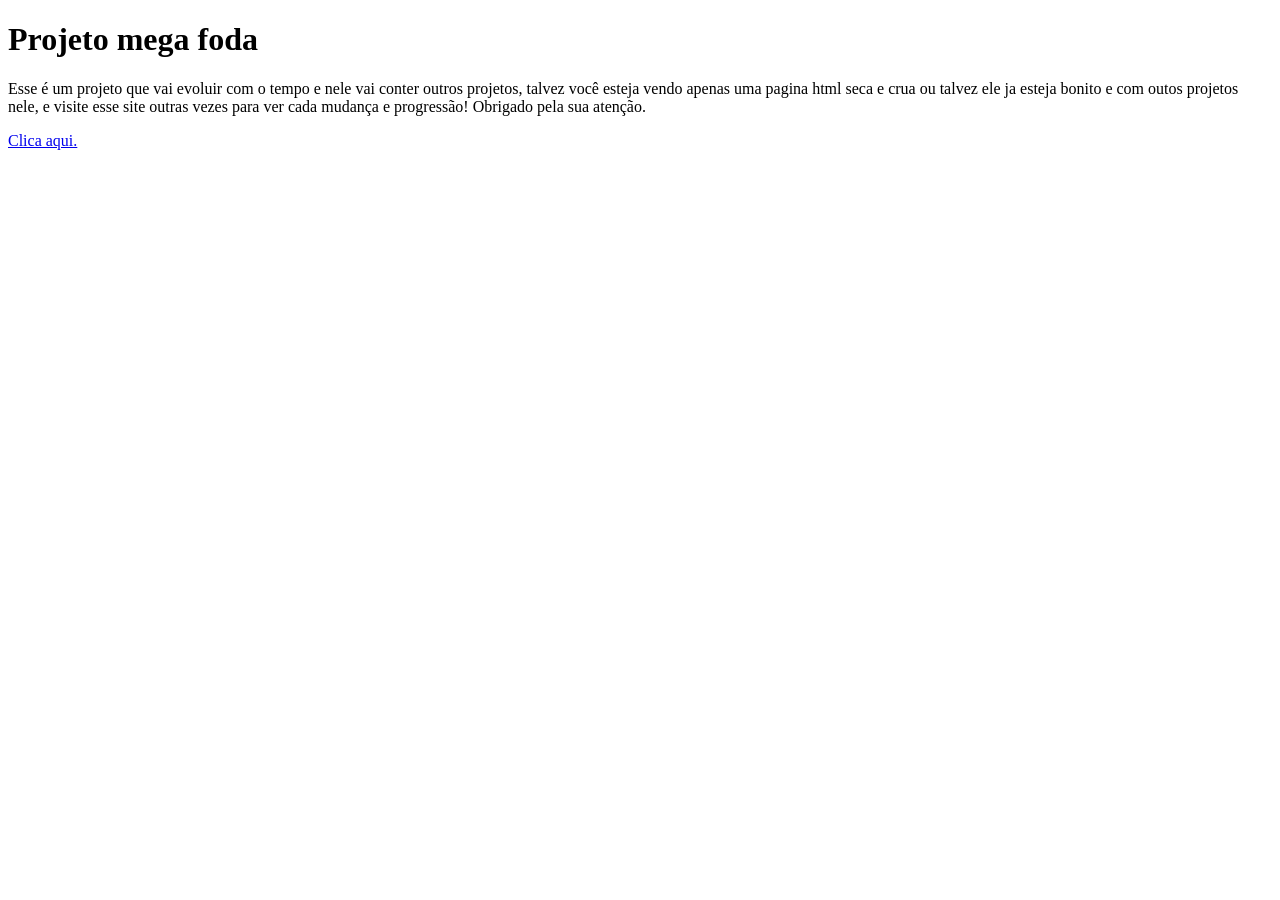
==== index.html @ cdb1ffb1 "renomeando para index" ====
<!DOCTYPE html>
<html lang="en">
<head>
    <meta charset="UTF-8">
    <meta name="viewport" content="width=device-width, initial-scale=1.0">
    <title>Document</title>
</head>
<body>
    <!--
        a -> anchor(âncora, apontar, ancorar...)
        href -> Hyperlink reference
    -->
        <h1>Projeto mega foda</h1>
        <p>Esse é um projeto que vai evoluir com o tempo e nele vai conter outros projetos, talvez você esteja vendo apenas uma pagina html seca e crua ou talvez ele ja esteja bonito e com outos projetos nele, e visite esse site outras vezes para ver cada mudança e progressão! Obrigado pela sua atenção.
            
        </p>
        <a href="images.html">Clica aqui.</a>
</body>
</html>
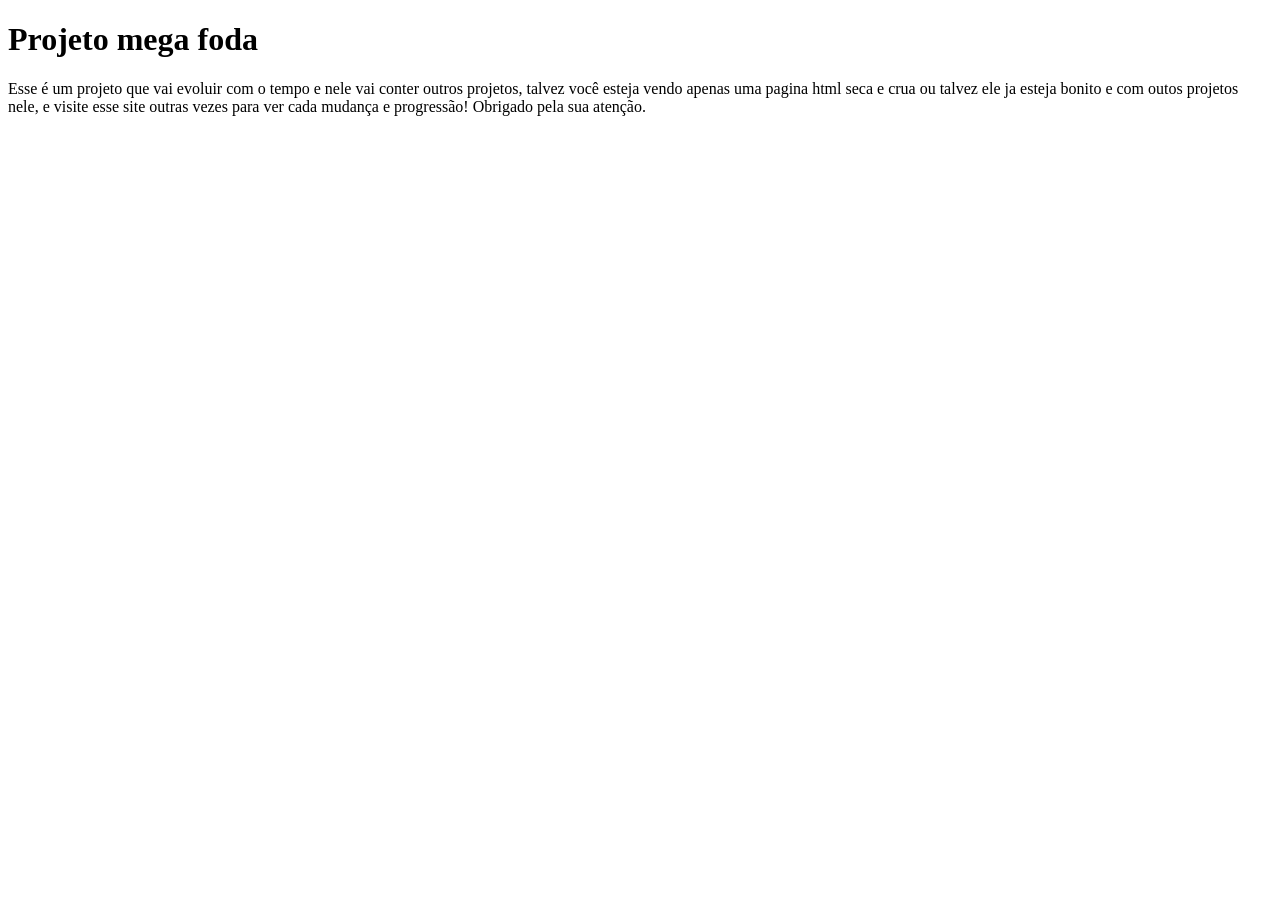
==== commit 2ed69695: "tirei o link que n funcionava" ====
--- a/index.html
+++ b/index.html
@@ -14,6 +14,6 @@
         <p>Esse é um projeto que vai evoluir com o tempo e nele vai conter outros projetos, talvez você esteja vendo apenas uma pagina html seca e crua ou talvez ele ja esteja bonito e com outos projetos nele, e visite esse site outras vezes para ver cada mudança e progressão! Obrigado pela sua atenção.
             
         </p>
-        <a href="images.html">Clica aqui.</a>
+        
 </body>
 </html>
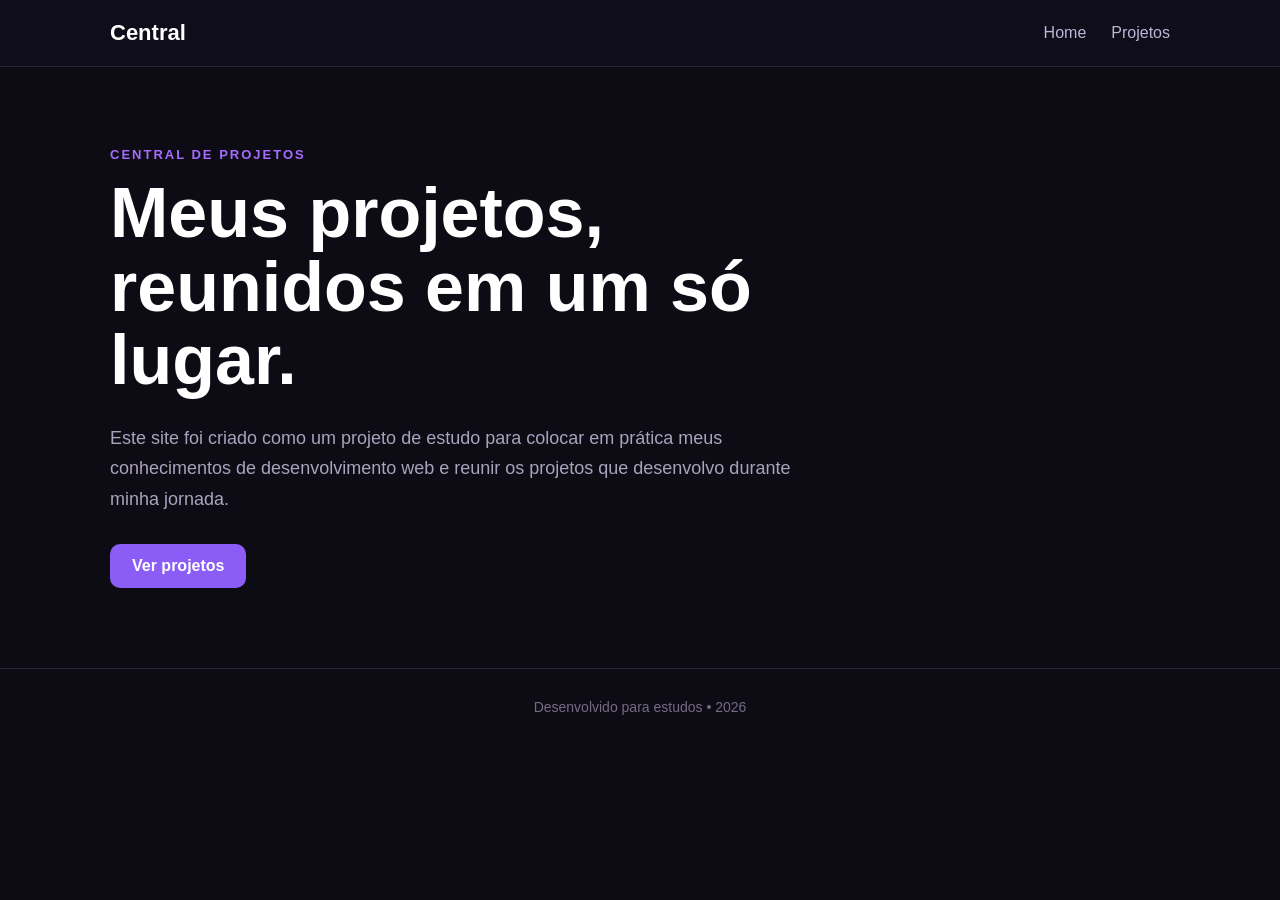
==== commit e9521c21: "add style" ====
--- a/index.html
+++ b/index.html
@@ -1,19 +1,64 @@
 <!DOCTYPE html>
-<html lang="en">
+<html lang="pt-BR">
+
 <head>
     <meta charset="UTF-8">
     <meta name="viewport" content="width=device-width, initial-scale=1.0">
-    <title>Document</title>
+
+    <title>Central de Projetos</title>
+
+    <link rel="stylesheet" href="css/style.css">
 </head>
+
 <body>
-    <!--
-        a -> anchor(âncora, apontar, ancorar...)
-        href -> Hyperlink reference
-    -->
-        <h1>Projeto mega foda</h1>
-        <p>Esse é um projeto que vai evoluir com o tempo e nele vai conter outros projetos, talvez você esteja vendo apenas uma pagina html seca e crua ou talvez ele ja esteja bonito e com outos projetos nele, e visite esse site outras vezes para ver cada mudança e progressão! Obrigado pela sua atenção.
-            
-        </p>
-        
+
+    <header>
+        <nav>
+            <h1>Central</h1>
+
+            <div class="menu">
+                <a href="index.html">Home</a>
+                <a href="projetos.html">Projetos</a>
+            </div>
+        </nav>
+    </header>
+
+
+    <main>
+
+        <section class="home">
+
+            <div class="hero">
+
+                <p class="tag">CENTRAL DE PROJETOS</p>
+
+                <h2>
+                    Meus projetos,
+                    reunidos em um só lugar.
+                </h2>
+
+                <p>
+                    Este site foi criado como um projeto de estudo
+                    para colocar em prática meus conhecimentos de
+                    desenvolvimento web e reunir os projetos que
+                    desenvolvo durante minha jornada.
+                </p>
+
+                <a class="botao" href="projetos.html">
+                    Ver projetos
+                </a>
+
+            </div>
+
+        </section>
+
+    </main>
+
+
+    <footer>
+        <p>Desenvolvido para estudos • 2026</p>
+    </footer>
+
 </body>
+
 </html>
--- a/css/style.css
+++ b/css/style.css
@@ -0,0 +1,342 @@
+* {
+    margin: 0;
+    padding: 0;
+    box-sizing: border-box;
+}
+
+html {
+    scroll-behavior: smooth;
+}
+
+body {
+    font-family: Arial, sans-serif;
+    background: #0d0b14;
+    color: #ffffff;
+}
+
+
+/* HEADER */
+
+header {
+    position: sticky;
+    top: 0;
+    z-index: 10;
+
+    background: #100d1a;
+    border-bottom: 1px solid #292238;
+}
+
+nav {
+    max-width: 1100px;
+    margin: auto;
+
+    padding: 20px;
+
+    display: flex;
+    align-items: center;
+    justify-content: space-between;
+}
+
+nav h1 {
+    font-size: 22px;
+}
+
+.menu {
+    display: flex;
+    gap: 25px;
+}
+
+.menu a {
+    color: #bdb5d6;
+    text-decoration: none;
+
+    transition: 0.3s;
+}
+
+.menu a:hover {
+    color: #a66cff;
+}
+
+
+/* HOME */
+
+.home {
+    min-height: 600px;
+
+    max-width: 1100px;
+    margin: auto;
+
+    padding: 80px 20px;
+
+    display: flex;
+    align-items: center;
+}
+
+.hero {
+    max-width: 700px;
+}
+
+.tag {
+    color: #a66cff;
+
+    font-size: 13px;
+    font-weight: bold;
+
+    letter-spacing: 2px;
+
+    margin-bottom: 15px;
+}
+
+.hero h2 {
+    font-size: clamp(40px, 7vw, 70px);
+    line-height: 1.05;
+
+    margin-bottom: 25px;
+}
+
+.hero > p:not(.tag) {
+    color: #aaa3bd;
+
+    font-size: 18px;
+    line-height: 1.7;
+
+    margin-bottom: 30px;
+}
+
+
+/* BOTÃO */
+
+.botao {
+    display: inline-block;
+
+    padding: 13px 22px;
+
+    border-radius: 10px;
+
+    background: #8b5cf6;
+    color: white;
+
+    text-decoration: none;
+    font-weight: bold;
+
+    transition: 0.3s;
+}
+
+.botao:hover {
+    background: #a66cff;
+    transform: translateY(-2px);
+}
+
+
+/* PROJETOS */
+
+.projetos {
+    max-width: 1100px;
+    margin: auto;
+
+    padding: 80px 20px;
+}
+
+.titulo-secao {
+    margin-bottom: 40px;
+}
+
+.titulo-secao h2 {
+    font-size: 40px;
+
+    margin-bottom: 10px;
+}
+
+.titulo-secao > p:last-child {
+    color: #aaa3bd;
+}
+
+
+/* CARDS */
+
+.cards {
+    display: grid;
+
+    grid-template-columns:
+        repeat(auto-fit, minmax(280px, 1fr));
+
+    gap: 20px;
+}
+
+.card {
+    background: #15111f;
+
+    border: 1px solid #292238;
+    border-radius: 16px;
+
+    overflow: hidden;
+
+    transition: border-color 0.3s;
+}
+
+.card:hover {
+    border-color: #6341a5;
+}
+
+
+/* SUMMARY */
+
+.card summary {
+    list-style: none;
+
+    cursor: pointer;
+
+    padding: 22px;
+
+    display: flex;
+    align-items: center;
+    justify-content: space-between;
+}
+
+.card summary::-webkit-details-marker {
+    display: none;
+}
+
+.card-cabecalho {
+    display: flex;
+    align-items: center;
+
+    gap: 15px;
+}
+
+.icone {
+    width: 50px;
+    height: 50px;
+
+    display: flex;
+    align-items: center;
+    justify-content: center;
+
+    border-radius: 12px;
+
+    background: #24183a;
+    color: #a66cff;
+
+    font-weight: bold;
+}
+
+.card h3 {
+    margin-bottom: 6px;
+}
+
+.card-cabecalho p {
+    color: #817990;
+
+    font-size: 13px;
+}
+
+.seta {
+    color: #8d82a3;
+
+    font-size: 25px;
+
+    transition: transform 0.3s;
+}
+
+.card[open] .seta {
+    transform: rotate(180deg);
+}
+
+
+/* EXPANSÃO */
+
+.conteudo {
+    display: grid;
+
+    grid-template-rows: 0fr;
+
+    opacity: 0;
+
+    transition:
+        grid-template-rows 0.4s ease,
+        opacity 0.4s ease;
+}
+
+.conteudo-interno {
+    overflow: hidden;
+
+    padding: 0 22px;
+}
+
+.card[open] .conteudo {
+    grid-template-rows: 1fr;
+
+    opacity: 1;
+}
+
+.card[open] .conteudo-interno {
+    padding-bottom: 22px;
+}
+
+
+/* IMAGEM */
+
+.imagem-projeto {
+    width: 100%;
+    height: 180px;
+
+    margin-bottom: 20px;
+
+    border-radius: 12px;
+
+    background: #211a2e;
+
+    display: flex;
+    align-items: center;
+    justify-content: center;
+
+    color: #756b87;
+
+    font-size: 13px;
+}
+
+
+/* DESCRIÇÃO */
+
+.conteudo-interno > p {
+    color: #aaa3bd;
+
+    line-height: 1.6;
+
+    margin-bottom: 20px;
+}
+
+
+/* FOOTER */
+
+footer {
+    border-top: 1px solid #292238;
+
+    text-align: center;
+
+    padding: 30px 20px;
+
+    color: #756b87;
+
+    font-size: 14px;
+}
+
+
+/* CELULAR */
+
+@media (max-width: 600px) {
+
+    nav {
+        flex-direction: column;
+        gap: 15px;
+    }
+
+    .home {
+        min-height: 500px;
+    }
+
+    .hero h2 {
+        font-size: 42px;
+    }
+
+}
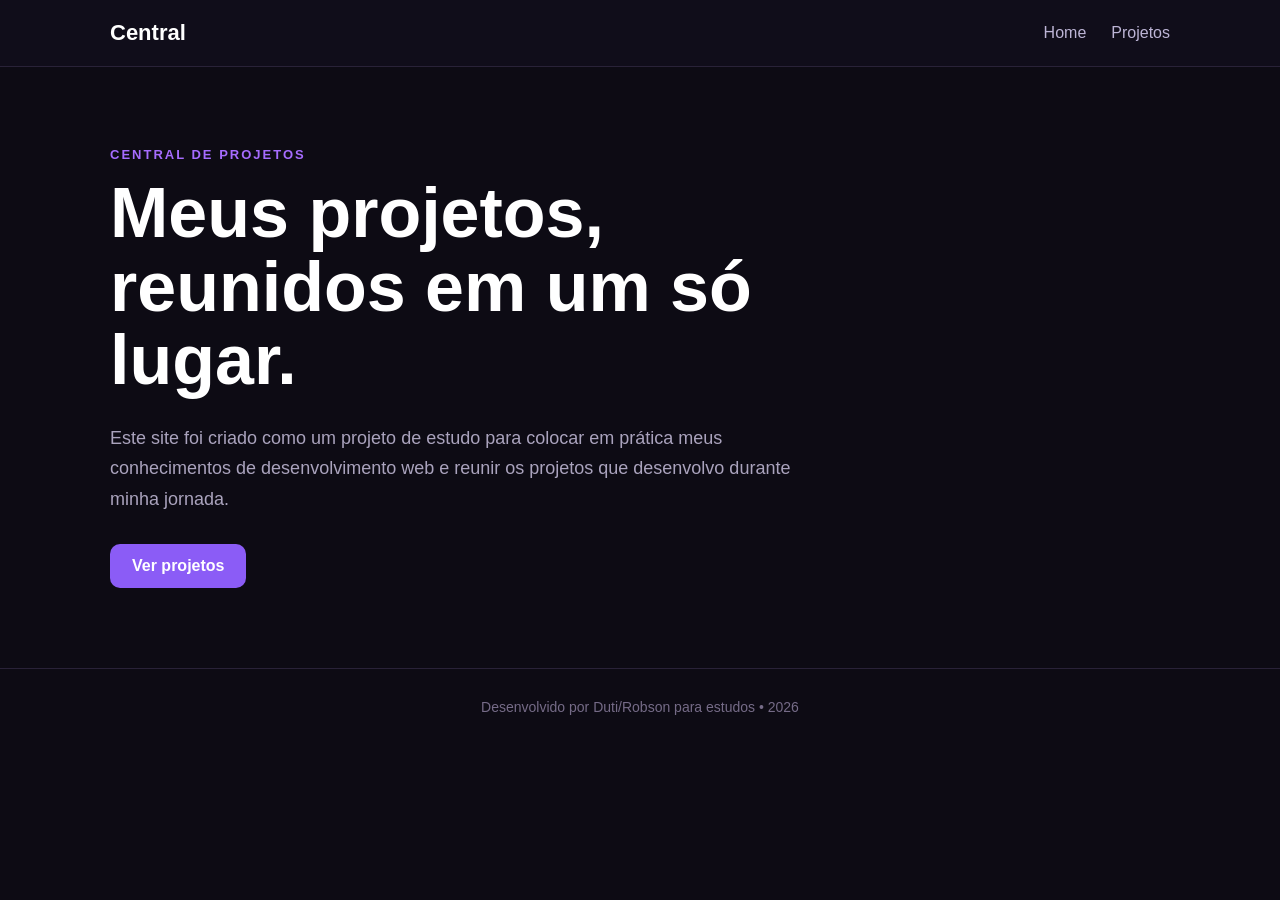
==== commit 8d115358: "a" ====
--- a/index.html
+++ b/index.html
@@ -56,7 +56,7 @@
 
 
     <footer>
-        <p>Desenvolvido para estudos • 2026</p>
+        <p>Desenvolvido por Duti/Robson para estudos • 2026</p>
     </footer>
 
 </body>
--- a/css/style.css
+++ b/css/style.css
@@ -51,6 +51,7 @@
     text-decoration: none;
 
     transition: 0.3s;
+    -webkit-tap-highlight-color: transparent;
 }
 
 .menu a:hover {
@@ -120,6 +121,7 @@
     font-weight: bold;
 
     transition: 0.3s;
+    -webkit-tap-highlight-color: transparent;
 }
 
 .botao:hover {
@@ -191,6 +193,7 @@
     display: flex;
     align-items: center;
     justify-content: space-between;
+    -webkit-tap-highlight-color: transparent;
 }
 
 .card summary::-webkit-details-marker {
@@ -339,4 +342,8 @@
         font-size: 42px;
     }
 
+}
+
+* {
+    -webkit-tap-highlight-color: transparent !important;
 }
